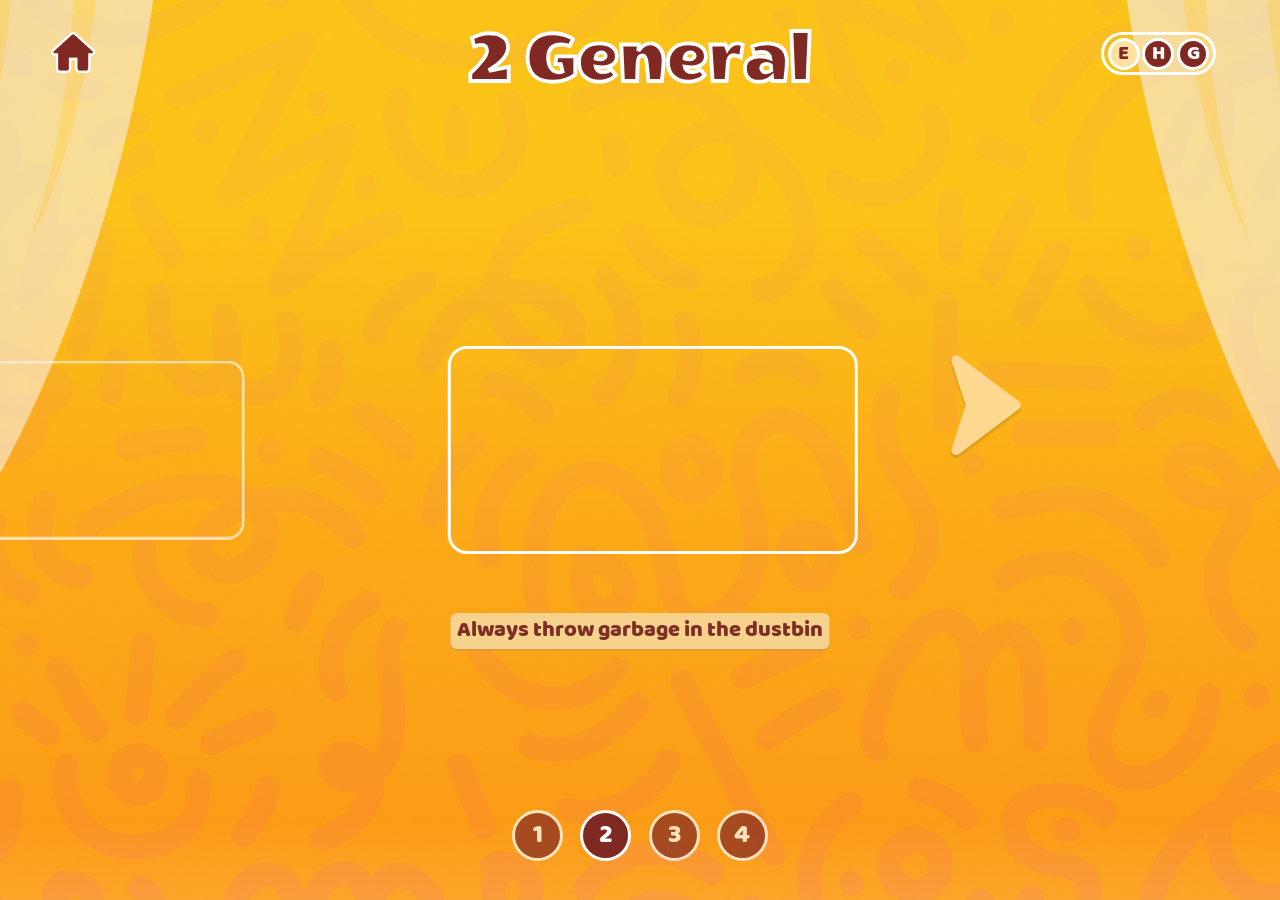
==== general.html @ 20e820f4 "." ====
<!doctype html>
<html lang="en">
  <head>
    <meta charset="UTF-8" />
    <meta name="viewport" content="width=device-width, initial-scale=1.0" />
    <title data-lang-key="title-2"></title>
    <link
      rel="stylesheet"
      href="https://cdn.jsdelivr.net/npm/swiper@11/swiper-bundle.min.css"
    />
    <link rel="stylesheet" href="./assets/css/style.css" />
  </head>

  <body>
    <a href="index.html" class="home-button home-btn">
      <img src="./assets/images/home-btn.png" alt="" />
    </a>

    <div class="curtain left-curtain">
      <img src="./assets/images/left-curten.png" alt="" />
    </div>

    <div class="curtain right-curtain">
      <img src="./assets/images/right-curten.png" alt="" />
    </div>

    <div class="page-title">
      <span data-lang-key="title-2"></span>
    </div>

    <div class="language-container">
      <div class="english active">E</div>
      <div class="hindi">H</div>
      <div class="gujrati">G</div>
    </div>

    <div class="custom-swiper-wrapper">
      <div class="custom-nav custom-prev">
        <img src="./assets/images/prev-btn.png" alt="" />
      </div>

      <div class="swiper roomSwiper">
        <div class="swiper-wrapper">
          <div class="swiper-slide" data-caption-key="slide-2.1">
            <div class="slide-card">
              <div class="slide-image-box">
                <video
                  autoplay
                  muted
                  loop
                  playsinline
                  src="./assets/videos/2-1.mp4"
                ></video>
              </div>
            </div>
          </div>

          <div class="swiper-slide" data-caption-key="slide-2.2">
            <div class="slide-card">
              <div class="slide-image-box">
                <video
                  autoplay
                  muted
                  loop
                  playsinline
                  src="./assets/videos/2-2.mp4"
                ></video>
              </div>
            </div>
          </div>

          <div class="swiper-slide" data-caption-key="slide-2.3">
            <div class="slide-card">
              <div class="slide-image-box">
                <video
                  autoplay
                  muted
                  loop
                  playsinline
                  src="./assets/videos/2-3.mp4"
                ></video>
              </div>
            </div>
          </div>
        </div>

        <div class="shared-caption">
          <div id="sharedCaption"></div>
        </div>
      </div>

      <div class="pages">
        <a href="home.html" data-lang-key="num-1" class="page page-1">1</a>
        <a href="general.html" data-lang-key="num-2" class="page page-1">2</a>
        <a href="upashray.html" data-lang-key="num-3" class="page page-1">3</a>
        <a href="pathshala.html" data-lang-key="num-4" class="page page-1">4</a>
      </div>

      <div class="custom-nav custom-next">
        <img src="./assets/images/next-btn.png" alt="Next" />
      </div>
    </div>

    <script src="./assets/js/app.js"></script>
    <script src="https://cdn.jsdelivr.net/npm/swiper@11/swiper-bundle.min.js"></script>

    <script>
      (() => {
        const sharedCaption = document.getElementById("sharedCaption");

        const homeBtn = document.querySelector(".home-btn");
        const englishBtn = document.querySelector(".english");
        const hindiBtn = document.querySelector(".hindi");
        const gujratiBtn = document.querySelector(".gujrati");

        const prevBtn = document.querySelector(".custom-prev");
        const nextBtn = document.querySelector(".custom-next");

        const pageLinks = document.querySelectorAll(".pages .page");

        const curtainAudio = new Audio("./assets/audio/swipe/curtain.mp3");

        const englishAudio = new Audio("./assets/audio/Eng.mpeg");
        const hindiAudio = new Audio("./assets/audio/Hin.mpeg");
        const gujratiAudio = new Audio("./assets/audio/Guj.mpeg");

        const homeAudio = new Audio("./assets/audio/pop.mp3");
        const topicAudio = new Audio("./assets/audio/topic_home-btn_back-btn/7.mp3");
        const navAudio = new Audio("./assets/audio/swipe/4.mp3");

        curtainAudio.preload = "auto";
        englishAudio.preload = "auto";
        hindiAudio.preload = "auto";
        gujratiAudio.preload = "auto";
        homeAudio.preload = "auto";
        topicAudio.preload = "auto";
        navAudio.preload = "auto";

        function playAudio(audio) {
          if (!audio) return;

          try {
            audio.pause();
            audio.currentTime = 0;

            audio.play().catch((error) => {
              console.log("Audio play blocked or failed:", error);
            });
          } catch (error) {
            console.log("Audio play error:", error);
          }
        }

        window.addEventListener("load", () => {
          playAudio(curtainAudio);
        });

        englishBtn?.addEventListener("click", () => {
          playAudio(englishAudio);
        });

        hindiBtn?.addEventListener("click", () => {
          playAudio(hindiAudio);
        });

        gujratiBtn?.addEventListener("click", () => {
          playAudio(gujratiAudio);
        });

        homeBtn?.addEventListener("click", (e) => {
          e.preventDefault();

          const link = homeBtn.getAttribute("href");

          playAudio(homeAudio);

          setTimeout(() => {
            window.location.href = link;
          }, 500);
        });

        pageLinks.forEach((page) => {
          page.addEventListener("click", function (e) {
            e.preventDefault();

            const link = this.getAttribute("href");

            playAudio(topicAudio);

            setTimeout(() => {
              window.location.href = link;
            }, 500);
          });
        });

        prevBtn?.addEventListener("click", () => {
          playAudio(navAudio);
        });

        nextBtn?.addEventListener("click", () => {
          playAudio(navAudio);
        });

        function getResponsiveSpace() {
          const swiperEl = document.querySelector(".roomSwiper");
          if (!swiperEl) return 700;

          const baseDesignWidth = 1920;
          const currentWidth = swiperEl.offsetWidth;

          return (700 * currentWidth) / baseDesignWidth;
        }

        function getCurrentLanguage() {
          return localStorage.getItem("selectedLanguage") || "English";
        }

        function updateSharedCaption(text) {
          const captionBox = document.querySelector(".shared-caption");
          const captionText = document.getElementById("sharedCaption");

          if (!captionBox || !captionText) return;

          const currentWidth = captionBox.offsetWidth || window.innerWidth * 0.2;

          captionBox.style.width = currentWidth + "px";
          captionText.textContent = text;

          requestAnimationFrame(() => {
            captionBox.style.width = "auto";

            const naturalWidth = captionBox.scrollWidth;
            const minWidth = window.innerWidth * 0.2;
            const maxWidth = window.innerWidth * 0.4;

            const finalWidth = Math.max(
              minWidth,
              Math.min(naturalWidth, maxWidth)
            );

            captionBox.style.width = finalWidth + "px";
          });
        }

        function updateSwiperCaption(swiper) {
          if (!sharedCaption) return;
          if (typeof translations === "undefined") return;

          const activeSlide = swiper.slides[swiper.activeIndex];
          if (!activeSlide) return;

          const captionKey = activeSlide.getAttribute("data-caption-key");
          if (!captionKey) return;

          const currentLang = getCurrentLanguage();
          const langData = translations[currentLang] || {};
          const fallbackData = translations["English"] || {};
          const caption = langData[captionKey] || fallbackData[captionKey] || "";

          if (sharedCaption.textContent === caption) return;

          updateSharedCaption(caption);
        }

        function updateNavVisibility(swiper) {
          if (!prevBtn || !nextBtn) return;

          if (swiper.isBeginning) {
            prevBtn.style.visibility = "hidden";
            prevBtn.style.pointerEvents = "none";
          } else {
            prevBtn.style.visibility = "visible";
            prevBtn.style.pointerEvents = "auto";
          }

          if (swiper.isEnd) {
            nextBtn.style.visibility = "hidden";
            nextBtn.style.pointerEvents = "none";
          } else {
            nextBtn.style.visibility = "visible";
            nextBtn.style.pointerEvents = "auto";
          }
        }

        const roomSwiper = new Swiper(".roomSwiper", {
          direction: "horizontal",
          loop: false,
          centeredSlides: true,
          slidesPerView: 3,
          slidesPerGroup: 1,
          spaceBetween: getResponsiveSpace(),
          speed: 800,
          watchSlidesProgress: true,
          navigation: {
            nextEl: ".custom-next",
            prevEl: ".custom-prev",
          },
          on: {
            init: function () {
              updateSwiperCaption(this);
              updateNavVisibility(this);
            },
            slideChange: function () {
              updateSwiperCaption(this);
              updateNavVisibility(this);
            },
            reachBeginning: function () {
              updateNavVisibility(this);
            },
            reachEnd: function () {
              updateNavVisibility(this);
            },
            fromEdge: function () {
              updateNavVisibility(this);
            },
          },
        });

        window.addEventListener("resize", () => {
          roomSwiper.params.spaceBetween = getResponsiveSpace();
          roomSwiper.update();
          updateSwiperCaption(roomSwiper);
          updateNavVisibility(roomSwiper);
        });

        if (typeof applyLanguage === "function") {
          const originalApplyLanguage = applyLanguage;

          window.applyLanguage = function (lang) {
            originalApplyLanguage(lang);
            updateSwiperCaption(roomSwiper);
          };
        }
      })();
    </script>
  </body>
</html>
---- assets/css/style.css ----
@font-face {
    font-family: "BalooRegular";
    src: url("../../fonts/Baloo Regular 400.ttf") format("truetype");
    font-weight: 400;
    font-style: normal;
    font-display: swap;
  }

  @font-face {
    font-family: "WendyOneRegular";
    src: url("../../fonts/WendyOne-Regular.ttf") format("truetype");
    font-weight: 400;
    font-style: normal;
  }

  @font-face {
    font-family: "NotoSansGujaratiBold";
    src: url("../../fonts/NotoSansGujarati-Bold.ttf") format("truetype");
    font-weight: 700;
    font-style: normal;
    font-display: swap;
  }

  @font-face {
    font-family: "NotoSansGujaratiRegular";
    src: url("../../fonts/NotoSansGujarati-Regular.ttf") format("truetype");
    font-weight: 400;
    font-style: normal;
    font-display: swap;
  }

  *,
  *::before,
  *::after {
    box-sizing: border-box;
    margin: 0;
    padding: 0;
  }

  html,
  body {
    margin: 0;
    padding: 0;
    width: 100%;
    height: 100%;
  }

  body {
    width: 100vw !important;
    height: 100%;
    background-image: url("../images/bg-image.png");
    background-size: cover;
    background-repeat: no-repeat;
    background-position: center;
    background-attachment: fixed;
    overflow-x: hidden;
    opacity: 1;
    transition: opacity 0.5s ease;
  }


  body.page-ready {
    opacity: 1;
  }

  body.page-fade-out {
    opacity: 0;
  }

  .home-btn {
    position: fixed;
    top: 2.5vw;
    left: 4%;
    width: 3.5vw;
    z-index: 1000;
    transition: transform 0.2s ease;
    cursor: pointer;
  }

  .home-btn:hover {
    transform: scale(1.15);
  }

  .home-btn img {
    width: 100%;
    display: block;
  }

  .page-title {
    position: fixed;
    top: 2%;
    left: 50%;
    height: auto;
    text-align: center;
    z-index: 10000;
    opacity: 1z;
    transition: opacity 3s ease;
    transform: translateX(-50%);
  }

  .page-title span {
    font-size: 6vw;
    text-align: center;
    color: #802922;
    font-family: "WendyOneRegular" !important;
    -webkit-text-stroke: 0.3vw white;
    display: block;
  }

  body[data-lang="hi"] .page-title span,
body[data-lang="gu"] .page-title span {
  font-weight: bolder!important;
    -webkit-text-stroke: 0.2vw white;
}

  .language-container {
    position: fixed;
    top: 2.5vw;
    right: 5%;
    display: flex;
    width: 9vw;
    padding: 0.2vw 0.3vw;
    height: auto;
    justify-content: space-between;
    align-items: center;
    font-family: "BalooRegular";
    border: 0.3vw solid white;
    background-color: transparent;
    border-radius: 50vw;
    pointer-events: auto;
    z-index: 1000;
  }

  .language-container div {
    width: 2.5vw;
    height: 2.5vw;
    font-size: 1.6vw;
    text-align: center;
    border: 0.3vw solid white;
    background: #802922 !important;
    color: white;
    cursor: pointer;
    display: flex;
    justify-content: center;
    align-items: center;
    border-radius: 50%;
    font-family: "BalooRegular", sans-serif;
  }

  .language-container div:hover {
    background-color: #FFE2A2 !important;
    color: #802922;
  }

  .language-container div.active {
    background-color: #FFE2A2 !important;
    color: #802922;
  }

  .topics {
    position: relative;
    width: 100%;
    height: 45vw;
    padding: 12vw 7vw 0vw 7vw;
    display: flex;
    justify-content: space-between;
    align-items: center;
    box-sizing: border-box;
    overflow: hidden;
  }

  .topics .topic {
    position: relative;
    width: 21.5%;
    flex-shrink: 1;

    transition: transform 2s cubic-bezier(0.22, 1, 0.36, 1);
  }

  .topic-1,
  .topic-2 {
    transform: translateX(-70vw);
  }

  .main.show .topic-1,
  .main.show .topic-2,
  .main.show .topic-3,
  .main.show .topic-4 {
    transform: translateX(0);
    opacity: 1;
  }

  .main.show .topic-1 {
    transition-delay: 0.50s;
  }

  .main.show .topic-2 {
    transition-delay: 0.50s;
  }

  .main.show .topic-3 {
    transition-delay: 0.50s;
  }

  .main.show .topic-4 {
    transition-delay: 0.50s;
  }

  .topic-3,
  .topic-4 {
    transform: translateX(70vw);
  }




  .topics .topic img {
    width: 100%;
    height: auto;
    object-fit: contain;
    display: block;
    border-radius: 0vw;
    will-change: border-radius;
    transition: border-radius 5s cubic-bezier(0.22, 1, 0.36, 1);
  }

  .topics .topic:hover img {
    border-radius: 40vw;
  }

  .topic .num {
    position: absolute;
    top: -5%;
    left: 50%;
    transform: translateX(-50%);
    z-index: 20;
    color: white;
    font-size: 2vw;
    line-height: 1;
    font-family: "BalooRegular", sans-serif;
    width: 3vw;
    height: 3vw;
    display: flex;
    align-items: center;
    justify-content: center;
    background: #802922;
    border: 0.3vw solid white;
    border-radius: 50%;
    opacity: 0;
    transition: opacity 0.6s ease;
  }

  .topics .topic span {
    position: absolute;
    top: 18%;
    left: 50%;
    transform: translateX(-50%);
    z-index: 20;
    width: 80%;
    text-align: center;
    color: #802922;
    font-size: 3vw;
    font-family: "BalooRegular", sans-serif;
    opacity: 0;
    transition: opacity 0.6s ease;
  }

  body[data-lang="gu"] .topics .topic span{
    font-weight: bolder!important;
  }

  .main.show .topic .num,
  .main.show .topic span {
    opacity: 1;
    transition-delay: 2.5s;
  }

  .main {
    opacity: 0;
    transition: opacity 0.8s ease;
  }

  .main.show {
    opacity: 1;
  }


  .circle {
    position: fixed;
    top: 50%;
    left: 50%;
    width: 40vw;
    height: 40vw;
    transform: translate(-50%, -50%) scale(1);
    border-radius: 50%;
    background-color: transparent;

    box-shadow: 0 0 0 200vmax #FFE2A2;

    display: flex;
    flex-direction: column;
    justify-content: center;
    align-items: center;
    gap: 1vw;

    z-index: 99999;
    overflow: hidden;

    transition:
      width 3s cubic-bezier(0.22, 1, 0.36, 1),
      height 3s cubic-bezier(0.22, 1, 0.36, 1),
      opacity 1s ease;
  }

  .circle div[data-lang-key="title"] {
    font-size: 6vw;
    text-align: center;
    color: #802922;
    -webkit-text-stroke: 0.2vw white;
    font-family: "WendyOneRegular", sans-serif;
    width: 80%;
    line-height: 1.2;
  }

  .description{
    text-align: center;
    color: #802922;
    font-family: "BalooRegular";
    font-size: 1.8vw;
    width: 75%;
    opacity: 1;
  }

  .circle button {
    position: relative;
    overflow: hidden;
    padding: 0.1vw 1.5vw;
    border: none;
    border-radius: 50vw;
    background: #FFE2A2;
    color: #802922;
    font-size: 2vw;
    font-family: "BalooRegular", sans-serif;
    cursor: pointer;
    font-weight: lighter;
    transition: transform 0.5s ease-in-out, color 1s ease ;
    box-shadow: 0 0.2vw 0.1vw rgba(0, 0, 0, 0.5);
    z-index: 1;
  }

  .circle div[data-lang-key="title"],
  .circle button {
    transition: opacity 0.25s ease;
  }

  .circle.expand div[data-lang-key="title"],
  .circle.expand button {
    opacity: 0;
  }

  .circle button::before {
    content: "";
    position: absolute;
    left: 50%;
    bottom: -180%;
    width: 160%;
    height: 220%;
    background: #802922;
    border-radius: 50%;
    transform: translateX(-50%) scaleY(0);
    transform-origin: bottom center;
    transition: transform 0.5s ease;
    z-index: -1;
  }

  .circle button:hover {
    transform: scale(1.05);
    color: #FFE2A2;
  }

  .circle button:hover::before {
    transform: translateX(-50%) scaleY(2);
  }

  .circle.expand {
    width: 220vw;
    height: 220vw;
    opacity: 0;
    pointer-events: none;
  }

  .main:not(.show) .topic .num,
  .main:not(.show) .topic span {
    opacity: 0;
    transition-delay: 0s !important;
  }

  .custom-swiper-wrapper {
    position: relative;
    width: 100%;
    height: 100%;
    display: flex;
    align-items: center;
    justify-content: center;
  }

  .roomSwiper {
    position: relative;
    padding: 7vw 0;
    height: 70vw;
    width: 100%;
    overflow: hidden;
    direction: rtl;
  }

  .roomSwiper .swiper-wrapper {
    align-items: center;
  }

  .roomSwiper .swiper-slide {
    direction: ltr;

    height: auto;
    display: flex;
    justify-content: center;
    opacity: 0.45;
    transform: scale(0.82);
    transition: transform 0.45s ease, opacity 0.45s ease;
  }

  .roomSwiper .swiper-slide-active {
    opacity: 1;
    transform: scale(1);
  }

  .roomSwiper .swiper-slide-prev,
  .roomSwiper .swiper-slide-next {
    opacity: 0.65;
    transform: scale(0.86);
  }

  .slide-card {
    width: 30vw !important;
    text-align: center;
    background-color: transparent !important;
  }

  .slide-image-box {
    width: 32vw !important;
    height: auto;
    border-radius: 1.5vw;
    overflow: hidden;
    border: 0.3vw solid white;
  }

  .slide-image-box video {
    width: 100%;
    height: auto;
    object-fit: contain;
    display: block;

  }

  .slide-image-box video source {
    border-radius: 1.5vw;
  }

  .shared-caption {
    max-width: 35vw;
    min-width: 5vw;
    height: auto;
    margin: 0.8vw auto 0;
    background: #f6d28d;
    color: #7d2e25;
    font-size: 1.7vw;
    padding: 0.5vw;
    line-height: 1.1;
    border-radius: 0.5vw;
    box-shadow: 0 0.12vw 0 #d39a45;
    font-family: "BalooRegular", sans-serif;
    text-align: center;
    position: absolute !important;
    top: 67%;
    left: 50%;
    transform: translateX(-50%);
    box-sizing: border-box;
  }

  .custom-nav {
    position: absolute;
    top: 45%;
    transform: translateY(-50%);
    width: 6vw;
    height: 4.5vw;
    z-index: 20;
    cursor: pointer;
    display: flex;
    align-items: center;
    justify-content: center;
  }

  .custom-nav img {
    width: 100%;
    object-fit: contain;
    display: block;
  }

  .custom-prev {
    left: 21%;
  }

  .custom-next {
    right: 20%;
  }


  .curtain {
    position: absolute;
    height: auto;
    width: 17vw;

  }

  .left-curtain,
  .right-curtain {
    position: absolute;
    top: 0;
    height: 100%;
    z-index: 20;
    will-change: transform;
  }

  .left-curtain {
    left: 0;
    transform: translateX(0);
  }

  .right-curtain {
    right: 0;
    transform: translateX(0);
  }

  body.curtain-loaded .left-curtain {
    animation: openLeftCurtain 0.9s ease forwards;
  }

  body.curtain-loaded .right-curtain {
    animation: openRightCurtain 0.9s ease forwards;
  }

  @keyframes openLeftCurtain {
    from {
      transform: translateX(0);
    }

    to {
      transform: translateX(-5vw);
    }
  }

  @keyframes openRightCurtain {
    from {
      transform: translateX(0);
    }

    to {
      transform: translateX(5vw);
    }
  }

  .curtain img {
    width: 100%;
    display: block;

  }

  .pages {
    position: absolute;
    top: 90%;
    left: 50%;
    transform: translateX(-50%);
    z-index: 20;
    display: flex;
    align-items: center;
    justify-content: space-between;
    font-family: "BalooRegular", sans-serif;
    width: 20vw;
    height: auto;
  }

  .pages a {
    width: 4vw;
    height: 4vw;
    text-decoration: none;
    display: flex;
    align-items: center;
    justify-content: center;
    background: #802922;
    border: 0.3vw solid white;
    color: white;
    font-size: 2vw;
    text-align: center;
    border-radius: 50vw;
    line-height: 1;
    opacity: 0.7;
    transform: scale(1);
    transition: opacity 0.5s ease, background-color 0.5s ease, color 0.5s ease, transform 0.5s ease;
  }

  .pages a.active {
    opacity: 1;
  }

  .pages a:hover {
    transform: scale(1.05);
    opacity: 1;
    background-color: #FFE2A2 !important;
    color: #802922 !important;
  }

  .pranam-container {
    position: absolute;
    width: 45vw;
    height: auto;
    top: 50% !important;
    left: 50% !important;
    transform: translate(-50%, -50%);
    display: flex;
    justify-content: center;
    align-items: center;
  }

  .pranam-container>.pranam-img {
    position: relative;
    width: 85%;
    height: auto;
    display: block;
  }

  .pranam-container>.pranam-img>img {
    width: 100%;
    display: block;
  }

  .pranam-img span {
    z-index: 15;
    position: absolute;
    top: 17%;
    left: 50%;
    font-size: 3.4vw;
    transform: translateX(-50%);
    font-family: "BalooRegular";
  }

  .pranam-container .home-btn-1 {
    position: absolute;
    top: 88%;
    left: 35%;
    transform: translateX(-50%);
    width: 15vw;
    height: auto;
    transform: scale(1);
    transition: transform 0.2s ease;
  }

  .home-btn-1:hover {
    transform: scale(1.2);
  }

  .pranam-container .home-btn-1 img {
    width: 100%;
    display: block;
  }

  .home-btn-1 span {
    z-index: 15;
    position: absolute;
    top: 45%;
    left: 38%;
    font-size: 2.5vw;
    transform: translateY(-50%);
    font-family: "BalooRegular";
    color: #821b00;
  }

  .back-btn {
    position: absolute;
    left: 4%;
    top: 4%;
    width: 3vw;
    height: 3vw;
    background-color: #802922;
    border: 0.25vw solid white;
    border-radius: 50%;
    display: flex;
    justify-content: center;
    align-items: center;
    text-decoration: none;
    transform: scale(1);
    transition: transform 0.3s ease;
    z-index: 50;
  }

  .back-btn i {
    color: white;
    font-size: 1vw;
     transition: font-size 0.3s ease;
  }

  .back-btn:hover {
    transform: scale(1.05);
    background-color: white;
  }

  .back-btn:hover i {
    font-size: 1.2vw;
    color: #802922 !important;
  }

  .pranam-img span{
    color: #802922;
  }

    body[data-lang="gu"] .title-main , .startBtn-1, .description{
    font-weight: bolder!important;
  }

  body[data-lang="hi"] .title-main{
    font-weight: bolder!important;
  }

   body[data-lang="gu"] .topic .num{
    font-weight: bolder!important;
   } 

   body[data-lang="gu"] .shared-caption{
    padding-top:0.5vw;
    line-height: 2vw;
    font-weight: bolder!important;
   }

   body[data-lang="hi"] .shared-caption{
    line-height: 2.5vw; 
  }

  .pranam-link {
  display: flex;
  justify-content: center;
  align-items: center;
  right: 18vw;
  top: 20vw;
  width: 10vw;
  height: auto;
  text-decoration: none;
  animation: pranamPop 1.2s ease-in-out infinite;
  transform-origin: center;
   position: fixed !important;
  z-index: 99999 !important;
  pointer-events: auto;
  touch-action: manipulation;
}

.pranam-link img {
  position: relative;
  width: 100%;
  display: block;
  object-fit: contain;
}

.pranam-link img,
.pranam-link span {
  pointer-events: none;
}

.pranam-link span {
  position: absolute;
  text-decoration: none;
  color: white;
  font-family: "LobsterTwo";
  font-weight: bold;
  font-size: 1.5vw;
  padding-right: 2vw;
}

@keyframes pranamPop {
  0% {
    transform: scale(1);
  }

  50% {
    transform: scale(1.12);
  }

  100% {
    transform: scale(1);
  }
}
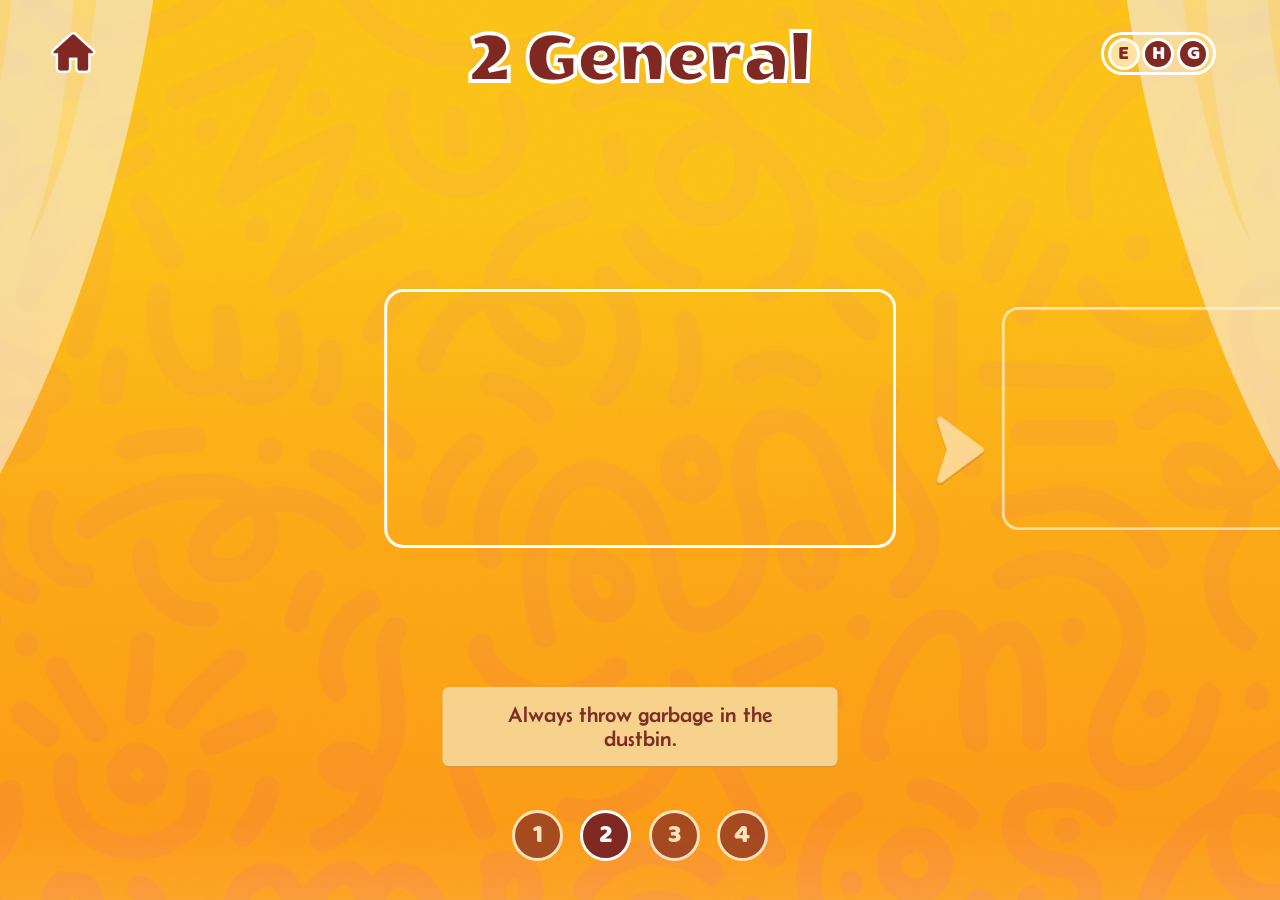
==== commit e3efeffc: "." ====
--- a/general.html
+++ b/general.html
@@ -280,6 +280,30 @@
             nextBtn.style.visibility = "visible";
             nextBtn.style.pointerEvents = "auto";
           }
+        }
+
+        // Only play the video in the centered (active) slide; pause all others.
+        function manageSlideVideos(swiper) {
+          if (!swiper || !swiper.slides) return;
+
+          const activeSlide = swiper.slides[swiper.activeIndex];
+
+          swiper.slides.forEach((slide) => {
+            const video = slide.querySelector("video");
+            if (!video) return;
+
+            if (slide === activeSlide) {
+              if (video.paused) {
+                video.play().catch((error) => {
+                  console.log("Video play blocked or failed:", error);
+                });
+              }
+            } else {
+              if (!video.paused) {
+                video.pause();
+              }
+            }
+          });
         }
 
         const roomSwiper = new Swiper(".roomSwiper", {
@@ -299,10 +323,12 @@
             init: function () {
               updateSwiperCaption(this);
               updateNavVisibility(this);
+              manageSlideVideos(this);
             },
             slideChange: function () {
               updateSwiperCaption(this);
               updateNavVisibility(this);
+              manageSlideVideos(this);
             },
             reachBeginning: function () {
               updateNavVisibility(this);
@@ -321,6 +347,7 @@
           roomSwiper.update();
           updateSwiperCaption(roomSwiper);
           updateNavVisibility(roomSwiper);
+          manageSlideVideos(roomSwiper);
         });
 
         if (typeof applyLanguage === "function") {
--- a/assets/css/style.css
+++ b/assets/css/style.css
@@ -1,4 +1,4 @@
-  @font-face {
+@font-face {
     font-family: "BalooRegular";
     src: url("../../fonts/Baloo Regular 400.ttf") format("truetype");
     font-weight: 400;
@@ -14,8 +14,8 @@
   }
 
   @font-face {
-    font-family: "NotoSansGujaratiBold";
-    src: url("../../fonts/NotoSansGujarati-Bold.ttf") format("truetype");
+    font-family: "ITFDevanagari";
+    src: url("../../fonts/ITFDevanagari.ttc") format("truetype");
     font-weight: 700;
     font-style: normal;
     font-display: swap;
@@ -24,6 +24,14 @@
   @font-face {
     font-family: "NotoSansGujaratiRegular";
     src: url("../../fonts/NotoSansGujarati-Regular.ttf") format("truetype");
+    font-weight: 400;
+    font-style: normal;
+    font-display: swap;
+  }
+
+    @font-face {
+    font-family: "BelowSerif-Regular";
+    src: url("../../fonts/Belanosima-Regular.ttf") format("truetype");
     font-weight: 400;
     font-style: normal;
     font-display: swap;
@@ -56,7 +64,41 @@
     overflow-x: hidden;
     opacity: 1;
     transition: opacity 0.5s ease;
-  }
+
+  }
+
+body[data-lang="hi"] {
+  font-family: "ITFDevanagari", sans-serif!important;
+    font-weight: 700;
+}
+
+body[data-lang="gu"] {
+  font-family: "NotoSansGujarati", sans-serif!important;
+  font-weight: 700;
+}
+
+body[data-lang="hi"] .page-title span {
+    -webkit-text-stroke: 0!important;
+    text-stroke: 0;
+}
+
+/* Remove stroke for Gujarati */
+body[data-lang="gu"] .page-title span{
+    -webkit-text-stroke: 0!important;
+    text-stroke: 0;
+}
+
+body[data-lang="hi"] .title-main {
+    -webkit-text-stroke: 0!important;
+    text-stroke: 0;
+}
+
+/* Remove stroke for Gujarati */
+body[data-lang="gu"] .title-main{
+    -webkit-text-stroke: 0!important;
+    text-stroke: 0;
+}
+
 
 
   body.page-ready {
@@ -102,7 +144,7 @@
     font-size: 6vw;
     text-align: center;
     color: #802922;
-    font-family: "WendyOneRegular" !important;
+    font-family: "WendyOneRegular" ;
     -webkit-text-stroke: 0.3vw white;
     display: block;
   }
@@ -113,23 +155,25 @@
     -webkit-text-stroke: 0.2vw white;
 }
 
-  .language-container {
-    position: fixed;
-    top: 2.5vw;
-    right: 5%;
-    display: flex;
-    width: 9vw;
-    padding: 0.2vw 0.3vw;
-    height: auto;
-    justify-content: space-between;
-    align-items: center;
-    font-family: "BalooRegular";
-    border: 0.3vw solid white;
-    background-color: transparent;
-    border-radius: 50vw;
-    pointer-events: auto;
-    z-index: 1000;
-  }
+.language-container {
+  position: fixed;
+  top: 2.5vw;
+  right: 5%;
+  display: flex;
+  width: 9vw;
+  padding: 0.2vw 0.3vw;
+  height: auto;
+  justify-content: space-between;
+  align-items: center;
+  font-family: "BalooRegular";
+  border: 0.3vw solid white;
+  background-color: transparent;
+  border-radius: 50vw;
+  pointer-events: auto;
+
+  /* Higher than the intro circle */
+  z-index: 100000;
+}
 
   .language-container div {
     width: 2.5vw;
@@ -159,14 +203,16 @@
 
   .topics {
     position: relative;
-    width: 100%;
+    width: 80%;
+    margin:0 auto;
     height: 45vw;
-    padding: 12vw 7vw 0vw 7vw;
-    display: flex;
-    justify-content: space-between;
+    padding: 12vw 0vw 0vw 0vw;
+    display: flex;
+    justify-content: center;
     align-items: center;
     box-sizing: border-box;
     overflow: hidden;
+    gap:8vw;
   }
 
   .topics .topic {
@@ -177,39 +223,7 @@
     transition: transform 2s cubic-bezier(0.22, 1, 0.36, 1);
   }
 
-  .topic-1,
-  .topic-2 {
-    transform: translateX(-70vw);
-  }
-
-  .main.show .topic-1,
-  .main.show .topic-2,
-  .main.show .topic-3,
-  .main.show .topic-4 {
-    transform: translateX(0);
-    opacity: 1;
-  }
-
-  .main.show .topic-1 {
-    transition-delay: 0.50s;
-  }
-
-  .main.show .topic-2 {
-    transition-delay: 0.50s;
-  }
-
-  .main.show .topic-3 {
-    transition-delay: 0.50s;
-  }
-
-  .main.show .topic-4 {
-    transition-delay: 0.50s;
-  }
-
-  .topic-3,
-  .topic-4 {
-    transform: translateX(70vw);
-  }
+
 
 
 
@@ -246,7 +260,7 @@
     background: #802922;
     border: 0.3vw solid white;
     border-radius: 50%;
-    opacity: 0;
+    opacity: 1;
     transition: opacity 0.6s ease;
   }
 
@@ -261,7 +275,7 @@
     color: #802922;
     font-size: 3vw;
     font-family: "BalooRegular", sans-serif;
-    opacity: 0;
+    opacity: 1;
     transition: opacity 0.6s ease;
   }
 
@@ -269,11 +283,7 @@
     font-weight: bolder!important;
   }
 
-  .main.show .topic .num,
-  .main.show .topic span {
-    opacity: 1;
-    transition-delay: 2.5s;
-  }
+ 
 
   .main {
     opacity: 0;
@@ -402,15 +412,15 @@
     display: flex;
     align-items: center;
     justify-content: center;
+    padding-bottom: 5vw;
   }
 
   .roomSwiper {
     position: relative;
-    padding: 7vw 0;
-    height: 70vw;
+    padding: 2vw 0;
+    height: 100%;
     width: 100%;
     overflow: hidden;
-    direction: rtl;
   }
 
   .roomSwiper .swiper-wrapper {
@@ -418,8 +428,6 @@
   }
 
   .roomSwiper .swiper-slide {
-    direction: ltr;
-
     height: auto;
     display: flex;
     justify-content: center;
@@ -440,13 +448,13 @@
   }
 
   .slide-card {
-    width: 30vw !important;
+    width: 40vw !important;
     text-align: center;
     background-color: transparent !important;
   }
 
   .slide-image-box {
-    width: 32vw !important;
+    width: 40vw !important;
     height: auto;
     border-radius: 1.5vw;
     overflow: hidden;
@@ -466,32 +474,39 @@
   }
 
   .shared-caption {
+    
     max-width: 35vw;
-    min-width: 5vw;
+    min-width: 10vw;
     height: auto;
     margin: 0.8vw auto 0;
     background: #f6d28d;
     color: #7d2e25;
     font-size: 1.7vw;
-    padding: 0.5vw;
+    padding: 1.2vw 2vw;
     line-height: 1.1;
     border-radius: 0.5vw;
     box-shadow: 0 0.12vw 0 #d39a45;
-    font-family: "BalooRegular", sans-serif;
+        font-family: "BelowSerif-Regular";
+
     text-align: center;
     position: absolute !important;
-    top: 67%;
+    top: 81%;
     left: 50%;
     transform: translateX(-50%);
     box-sizing: border-box;
+        unicode-bidi: plaintext;
+    direction: ltr;
+    display: flex;
+    justify-content: center;
+    align-items: center;
   }
 
   .custom-nav {
     position: absolute;
-    top: 45%;
+    top: 50%;
     transform: translateY(-50%);
-    width: 6vw;
-    height: 4.5vw;
+    width: 4vw;
+    height: 4vw;
     z-index: 20;
     cursor: pointer;
     display: flex;
@@ -506,11 +521,11 @@
   }
 
   .custom-prev {
-    left: 21%;
+    left: 23%;
   }
 
   .custom-next {
-    right: 20%;
+    right: 23%;
   }
 
 
@@ -642,10 +657,27 @@
     display: block;
   }
 
+  .pranam-video{
+    position: absolute;
+    left: 50%;
+    top: 48.8%;
+    transform: translate(-50%,-50%);
+    width: 28vw;
+    height: 28vw;
+    border-radius: 50%;
+  }
+
+  .pranam-video video{
+    width: 100%;
+    height: 100%;
+    object-fit: cover;
+    border-radius: 50%;
+  }
+
   .pranam-img span {
     z-index: 15;
     position: absolute;
-    top: 17%;
+    top: 0%;
     left: 50%;
     font-size: 3.4vw;
     transform: translateX(-50%);
@@ -662,6 +694,7 @@
     transform: scale(1);
     transition: transform 0.2s ease;
   }
+
 
   .home-btn-1:hover {
     transform: scale(1.2);
@@ -721,13 +754,7 @@
     color: #802922;
   }
 
-    body[data-lang="gu"] .title-main , .startBtn-1, .description{
-    font-weight: bolder!important;
-  }
-
-  body[data-lang="hi"] .title-main{
-    font-weight: bolder!important;
-  }
+
 
    body[data-lang="gu"] .topic .num{
     font-weight: bolder!important;
@@ -747,12 +774,12 @@
   display: flex;
   justify-content: center;
   align-items: center;
-  right: 18vw;
-  top: 20vw;
+  right: 5vw;
+  bottom: 3vw;
   width: 10vw;
   height: auto;
   text-decoration: none;
-  animation: pranamPop 1.2s ease-in-out infinite;
+  animation: pranamPop P.2s ease-in-out infinite;
   transform-origin: center;
    position: fixed !important;
   z-index: 99999 !important;
@@ -794,6 +821,4 @@
   100% {
     transform: scale(1);
   }
-}
-
-   
+}
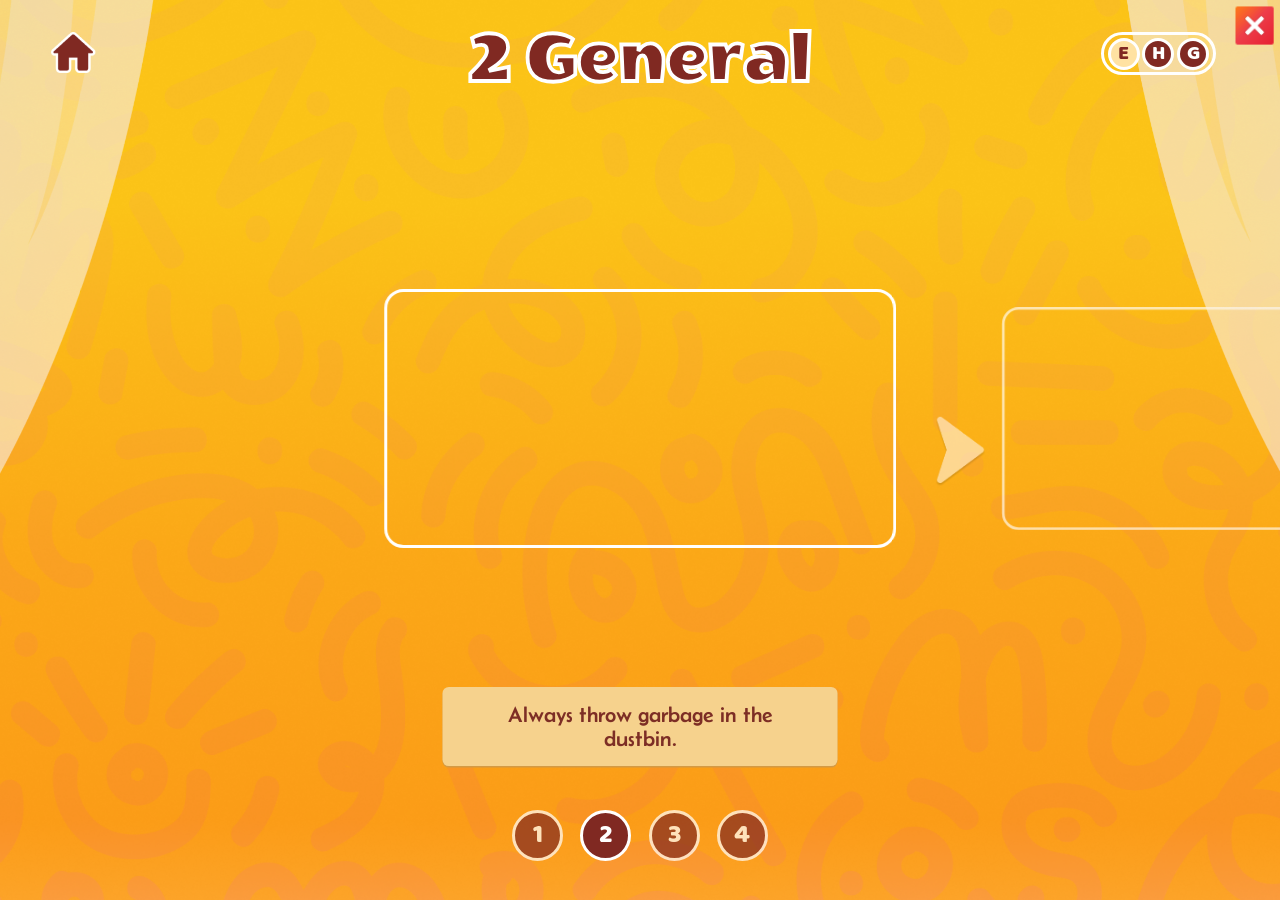
==== commit 0a5e9680: "." ====
--- a/general.html
+++ b/general.html
@@ -103,6 +103,7 @@
 
     <script src="./assets/js/app.js"></script>
     <script src="https://cdn.jsdelivr.net/npm/swiper@11/swiper-bundle.min.js"></script>
+    <script src="./assets/js/djp.js"></script>
 
     <script>
       (() => {
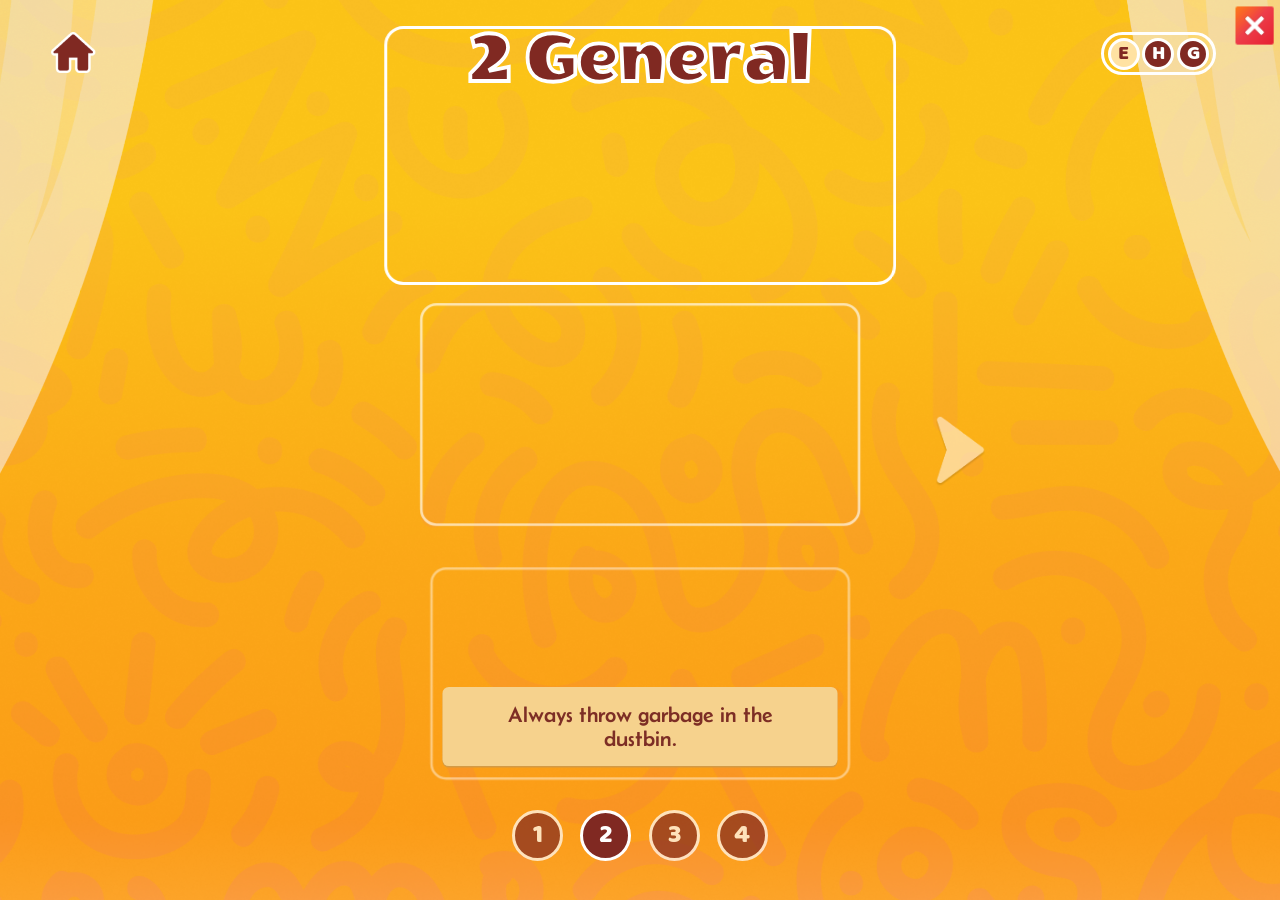
==== commit 1804e6f7: "." ====
--- a/general.html
+++ b/general.html
@@ -6,7 +6,7 @@
     <title data-lang-key="title-2"></title>
     <link
       rel="stylesheet"
-      href="https://cdn.jsdelivr.net/npm/swiper@11/swiper-bundle.min.css"
+      href="./fontawesome/css/all.min.css"
     />
     <link rel="stylesheet" href="./assets/css/style.css" />
   </head>
--- a/assets/css/style.css
+++ b/assets/css/style.css
@@ -661,18 +661,88 @@
     position: absolute;
     left: 50%;
     top: 48.8%;
-    transform: translate(-50%,-50%);
+    background-image: url("./../images/pranam-bg-1.png");
+    background-position: center;
+    background-repeat: no-repeat;
+    background-size: cover;
+    transform: translate(-50%, -50%);
     width: 28vw;
     height: 28vw;
     border-radius: 50%;
-  }
-
-  .pranam-video video{
-    width: 100%;
-    height: 100%;
+    background-color: #f6f6f6;
+
+    display: flex;
+    justify-content: center;
+    align-items: center;
+
+    overflow: hidden;
+    padding-right: 2.5vw;
+  }
+
+.pranam-video video {
+    width: 90%;
+    height: 83%;
     object-fit: cover;
-    border-radius: 50%;
-  }
+
+    /* Very light feather on ALL edges */
+    -webkit-mask-image:
+        linear-gradient(
+            to bottom,
+            transparent 0%,
+            rgba(0, 0, 0, 0.8) 2%,
+            rgba(0, 0, 0, 0.95) 4%,
+            black 6%,
+            black 90%,
+            rgba(0, 0, 0, 0.95) 96%,
+            rgba(0, 0, 0, 0.8) 98%,
+            transparent 100%
+        ),
+        linear-gradient(
+            to right,
+            transparent 0%,
+            rgba(0, 0, 0, 0.8) 2%,
+            rgba(0, 0, 0, 0.95) 4%,
+            black 6%,
+            black 90%,
+            rgba(0, 0, 0, 0.95) 96%,
+            rgba(0, 0, 0, 0.8) 98%,
+            transparent 100%
+        );
+
+    -webkit-mask-composite: source-in;
+
+    mask-image:
+        linear-gradient(
+            to bottom,
+            transparent 0%,
+            rgba(0, 0, 0, 0.8) 2%,
+            rgba(0, 0, 0, 0.95) 4%,
+            black 6%,
+            black 90%,
+            rgba(0, 0, 0, 0.95) 96%,
+            rgba(0, 0, 0, 0.8) 98%,
+            transparent 100%
+        ),
+        linear-gradient(
+            to right,
+            transparent 0%,
+            rgba(0, 0, 0, 0.8) 2%,
+            rgba(0, 0, 0, 0.95) 4%,
+            black 6%,
+            black 90%,
+            rgba(0, 0, 0, 0.95) 96%,
+            rgba(0, 0, 0, 0.8) 98%,
+            transparent 100%
+        );
+
+    mask-composite: intersect;
+
+    -webkit-mask-repeat: no-repeat;
+    mask-repeat: no-repeat;
+
+    -webkit-mask-size: 100% 100%;
+    mask-size: 100% 100%;
+}
 
   .pranam-img span {
     z-index: 15;
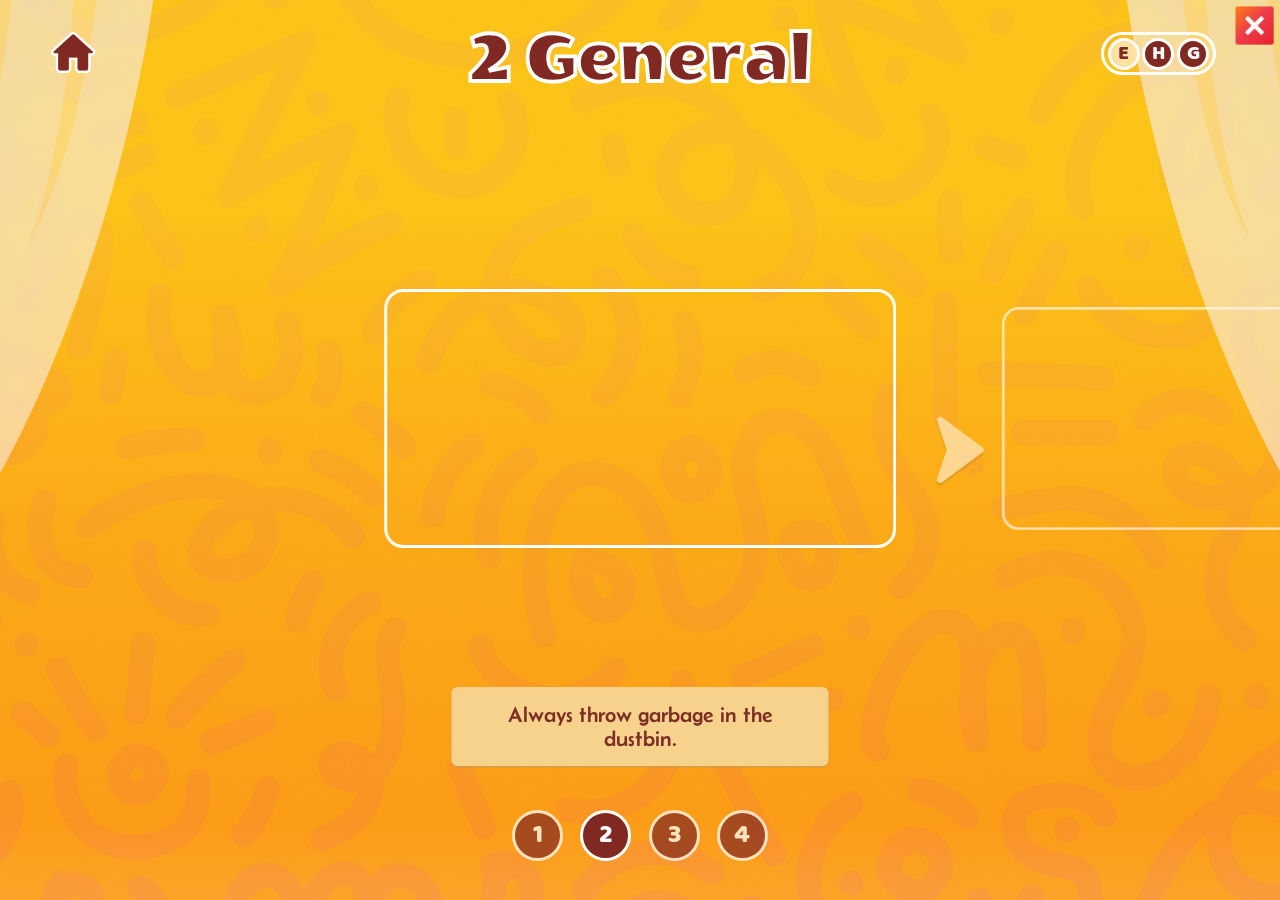
==== commit 9b820ba9: "Remove Font Awesome and make site fully offline - Replace Font Awesome back arrow on pranam.html wit" ====
--- a/general.html
+++ b/general.html
@@ -6,7 +6,7 @@
     <title data-lang-key="title-2"></title>
     <link
       rel="stylesheet"
-      href="./fontawesome/css/all.min.css"
+      href="./assets/css/swiper-bundle.min.css"
     />
     <link rel="stylesheet" href="./assets/css/style.css" />
   </head>
@@ -101,8 +101,9 @@
       </div>
     </div>
 
-    <script src="./assets/js/app.js"></script>
-    <script src="https://cdn.jsdelivr.net/npm/swiper@11/swiper-bundle.min.js"></script>
+    <script src="./assets/js/data.js"></script>
+<script src="./assets/js/app.js"></script>
+    <script src="./assets/js/swiper-bundle.min.js"></script>
     <script src="./assets/js/djp.js"></script>
 
     <script>
--- a/assets/css/style.css
+++ b/assets/css/style.css
@@ -299,8 +299,8 @@
     position: fixed;
     top: 50%;
     left: 50%;
-    width: 40vw;
-    height: 40vw;
+    width: 85vw;
+    height: 85vw;
     transform: translate(-50%, -50%) scale(1);
     border-radius: 50%;
     background-color: transparent;
@@ -322,7 +322,19 @@
       opacity 1s ease;
   }
 
+  .circle img{
+    position: absolute;
+    top: 54%;
+    left: 50%;
+    transform: translate(-50%,-50%);
+    width: 34vw!important;
+  }
+
   .circle div[data-lang-key="title"] {
+        position: absolute;
+    top: 30%;
+    left: 50%;
+    transform: translate(-50%,-50%);
     font-size: 6vw;
     text-align: center;
     color: #802922;
@@ -334,15 +346,22 @@
 
   .description{
     text-align: center;
-    color: #802922;
+    position: absolute;
+    bottom: 19.5vw;
+    color: white;
     font-family: "BalooRegular";
     font-size: 1.8vw;
     width: 75%;
     opacity: 1;
+    z-index: 9999;
   }
 
   .circle button {
-    position: relative;
+            position: absolute;
+    top: 68%;
+    left: 50%;
+    transform: translate(-50%,-50%);
+z-index: 99999;
     overflow: hidden;
     padding: 0.1vw 1.5vw;
     border: none;
@@ -384,12 +403,12 @@
   }
 
   .circle button:hover {
-    transform: scale(1.05);
+    transform: scale(1.05) translate(-50%,-50%);
     color: #FFE2A2;
   }
 
   .circle button:hover::before {
-    transform: translateX(-50%) scaleY(2);
+    transform: translate(-50%,-50%) scaleY(2);
   }
 
   .circle.expand {
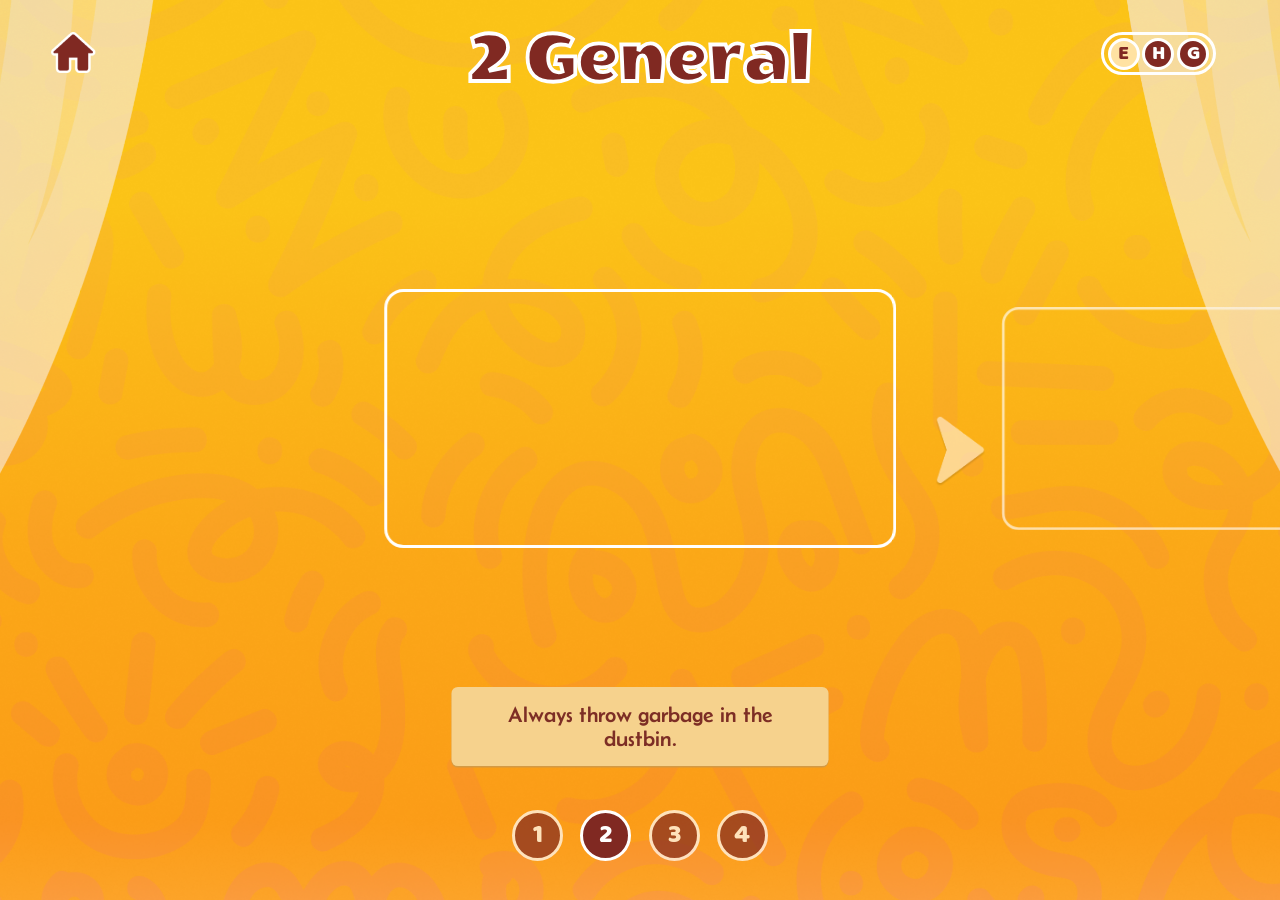
==== commit cde555c6: "Remove djp.js, close.png and unused files, tune video preload, rename Baloo font without spaces Co-A" ====
--- a/general.html
+++ b/general.html
@@ -50,6 +50,7 @@
                   loop
                   playsinline
                   src="./assets/videos/2-1.mp4"
+                  preload="auto"
                 ></video>
               </div>
             </div>
@@ -59,11 +60,11 @@
             <div class="slide-card">
               <div class="slide-image-box">
                 <video
-                  autoplay
                   muted
                   loop
                   playsinline
                   src="./assets/videos/2-2.mp4"
+                  preload="none"
                 ></video>
               </div>
             </div>
@@ -73,11 +74,11 @@
             <div class="slide-card">
               <div class="slide-image-box">
                 <video
-                  autoplay
                   muted
                   loop
                   playsinline
                   src="./assets/videos/2-3.mp4"
+                  preload="none"
                 ></video>
               </div>
             </div>
@@ -104,7 +105,6 @@
     <script src="./assets/js/data.js"></script>
 <script src="./assets/js/app.js"></script>
     <script src="./assets/js/swiper-bundle.min.js"></script>
-    <script src="./assets/js/djp.js"></script>
 
     <script>
       (() => {
@@ -293,6 +293,9 @@
           swiper.slides.forEach((slide) => {
             const video = slide.querySelector("video");
             if (!video) return;
+
+            // the active slide loads fully; every other slide stays unloaded
+            video.preload = slide === activeSlide ? "auto" : "none";
 
             if (slide === activeSlide) {
               if (video.paused) {
--- a/assets/css/style.css
+++ b/assets/css/style.css
@@ -1,6 +1,6 @@
 @font-face {
     font-family: "BalooRegular";
-    src: url("../../fonts/Baloo Regular 400.ttf") format("truetype");
+    src: url("../../fonts/Baloo-Regular-400.ttf") format("truetype");
     font-weight: 400;
     font-style: normal;
     font-display: swap;
@@ -91,6 +91,11 @@
 body[data-lang="hi"] .title-main {
     -webkit-text-stroke: 0!important;
     text-stroke: 0;
+}
+
+/* Baloo only has a 400 weight; the inherited 700 made the browser fake a heavy bold */
+body[data-lang="hi"] .description {
+    font-weight: 400;
 }
 
 /* Remove stroke for Gujarati */
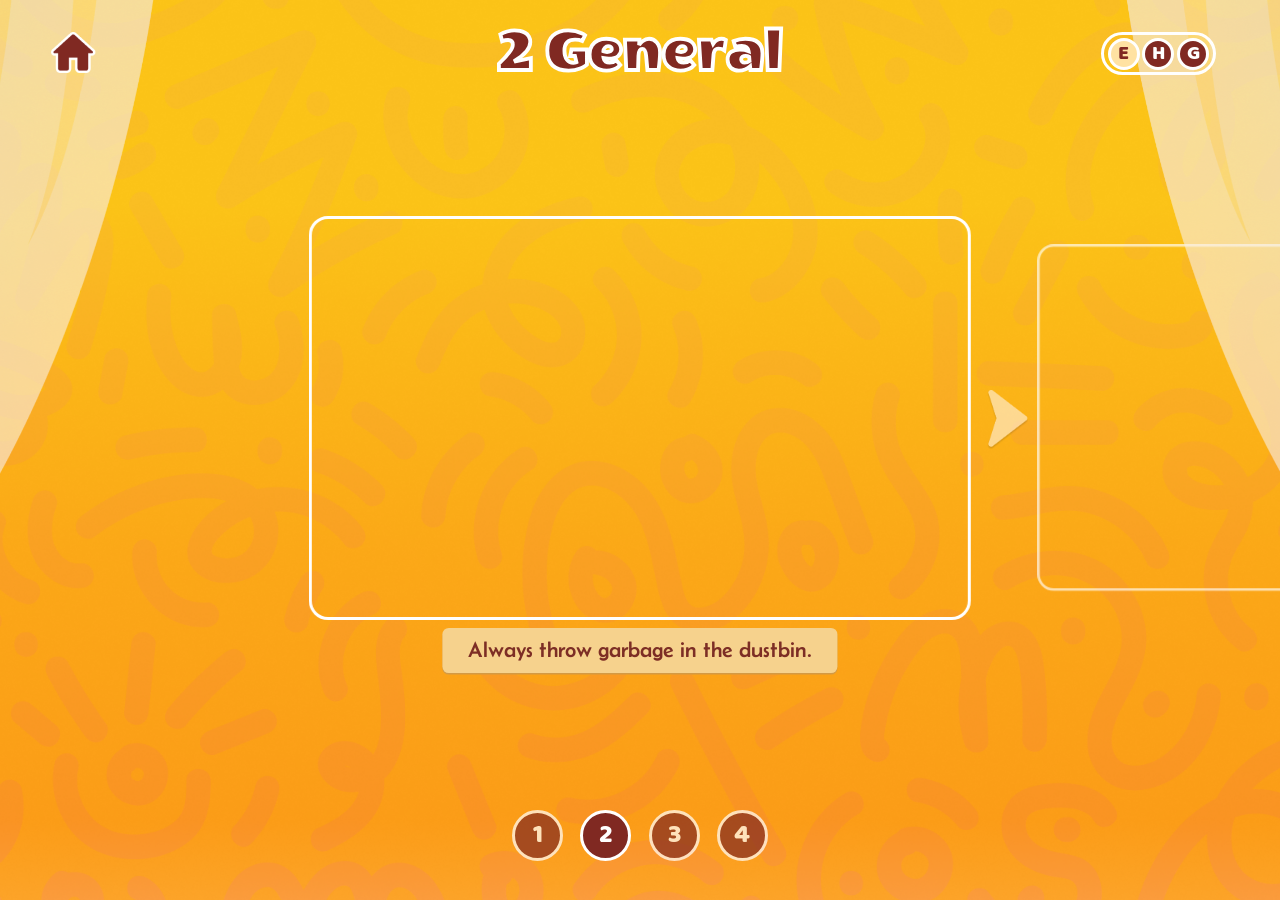
==== commit e89cb472: "Larger slide cards with fullscreen layout, constant card gap, caption/arrow/title fixes, neighbour f" ====
--- a/general.html
+++ b/general.html
@@ -205,12 +205,15 @@
 
         function getResponsiveSpace() {
           const swiperEl = document.querySelector(".roomSwiper");
-          if (!swiperEl) return 700;
+          if (!swiperEl) return 760;
 
           const baseDesignWidth = 1920;
           const currentWidth = swiperEl.offsetWidth;
 
-          return (700 * currentWidth) / baseDesignWidth;
+          // slides are as wide as the card; keep the gap between cards a constant fraction of the card width
+          const card = swiperEl.querySelector(".slide-card");
+          if (card && card.offsetWidth) return card.offsetWidth * 0.03;
+          return (760 * currentWidth) / baseDesignWidth;
         }
 
         function getCurrentLanguage() {
@@ -290,12 +293,17 @@
 
           const activeSlide = swiper.slides[swiper.activeIndex];
 
-          swiper.slides.forEach((slide) => {
+          swiper.slides.forEach((slide, slideIndex) => {
             const video = slide.querySelector("video");
             if (!video) return;
 
-            // the active slide loads fully; every other slide stays unloaded
-            video.preload = slide === activeSlide ? "auto" : "none";
+            // active slide loads fully; its immediate neighbours load just the first frame
+            // (so they show a picture, not an empty box); everything else stays unloaded
+            const isNeighbour = Math.abs(slideIndex - swiper.activeIndex) === 1;
+            video.preload = slide === activeSlide ? "auto" : isNeighbour ? "metadata" : "none";
+            if (isNeighbour && video.readyState === 0 && video.networkState !== 2) {
+              video.load();
+            }
 
             if (slide === activeSlide) {
               if (video.paused) {
@@ -315,7 +323,7 @@
           direction: "horizontal",
           loop: false,
           centeredSlides: true,
-          slidesPerView: 3,
+          slidesPerView: "auto",
           slidesPerGroup: 1,
           spaceBetween: getResponsiveSpace(),
           speed: 800,
--- a/assets/css/style.css
+++ b/assets/css/style.css
@@ -146,7 +146,7 @@
   }
 
   .page-title span {
-    font-size: 6vw;
+    font-size: 5vw;
     text-align: center;
     color: #802922;
     font-family: "WendyOneRegular" ;
@@ -158,6 +158,14 @@
 body[data-lang="gu"] .page-title span {
   font-weight: bolder!important;
     -webkit-text-stroke: 0.2vw white;
+}
+
+/* Devanagari / Gujarati glyphs are taller and sit lower in the line box: smaller, tighter title so it clears the card */
+body[data-lang="hi"] .page-title span,
+body[data-lang="gu"] .page-title span {
+  font-size: 4.1vw;
+  line-height: 1;
+  margin-top: 1vw;
 }
 
 .language-container {
@@ -444,7 +452,9 @@
     padding: 2vw 0;
     height: 100%;
     width: 100%;
-    overflow: hidden;
+    /* clip sideways only, so the caption below the card is never cut off */
+    overflow-x: clip !important;
+    overflow-y: visible !important;
   }
 
   .roomSwiper .swiper-wrapper {
@@ -452,6 +462,7 @@
   }
 
   .roomSwiper .swiper-slide {
+    width: calc(46 * var(--u)) !important;
     height: auto;
     display: flex;
     justify-content: center;
@@ -471,15 +482,27 @@
     transform: scale(0.86);
   }
 
+  /* slide card unit: 1vw in normal windows; taller 16:9 viewports (full screen) use the extra height,
+     same approach as the Sharing / Say What When pages */
+  :root {
+    --u: 1vw;
+  }
+
+  @media (max-aspect-ratio: 39/20) {
+    :root {
+      --u: 1.125vw;
+    }
+  }
+
   .slide-card {
-    width: 40vw !important;
+    width: calc(46 * var(--u)) !important;
     text-align: center;
     background-color: transparent !important;
   }
 
   .slide-image-box {
-    width: 40vw !important;
-    height: auto;
+    width: calc(46 * var(--u)) !important;
+    height: calc(28 * var(--u));
     border-radius: 1.5vw;
     overflow: hidden;
     border: 0.3vw solid white;
@@ -487,8 +510,8 @@
 
   .slide-image-box video {
     width: 100%;
-    height: auto;
-    object-fit: contain;
+    height: 100%;
+    object-fit: cover;
     display: block;
 
   }
@@ -499,14 +522,17 @@
 
   .shared-caption {
     
-    max-width: 35vw;
-    min-width: 10vw;
+    /* size to the text on one line (!important beats the width the page script sets inline,
+       which was measured before the web font loaded and wrapped the text) */
+    width: max-content !important;
+    max-width: 46vw;
+    min-width: 20vw;
     height: auto;
     margin: 0.8vw auto 0;
     background: #f6d28d;
     color: #7d2e25;
     font-size: 1.7vw;
-    padding: 1.2vw 2vw;
+    padding: 0.8vw 2vw;
     line-height: 1.1;
     border-radius: 0.5vw;
     box-shadow: 0 0.12vw 0 #d39a45;
@@ -514,7 +540,7 @@
 
     text-align: center;
     position: absolute !important;
-    top: 81%;
+    top: calc(50% + 14.6 * var(--u) - 0.8vw);
     left: 50%;
     transform: translateX(-50%);
     box-sizing: border-box;
@@ -527,10 +553,11 @@
 
   .custom-nav {
     position: absolute;
-    top: 50%;
+    /* wrapper has 5vw bottom padding, so its 50% sits 2.5vw below the card's centre */
+    top: calc(50% - 2.5vw);
     transform: translateY(-50%);
-    width: 4vw;
-    height: 4vw;
+    width: 3.4vw;
+    height: 3.4vw;
     z-index: 20;
     cursor: pointer;
     display: flex;
@@ -545,11 +572,11 @@
   }
 
   .custom-prev {
-    left: 23%;
+    left: calc(50% - 24 * var(--u) - 3.4vw);
   }
 
   .custom-next {
-    right: 23%;
+    right: calc(50% - 24 * var(--u) - 3.4vw);
   }
 
 
